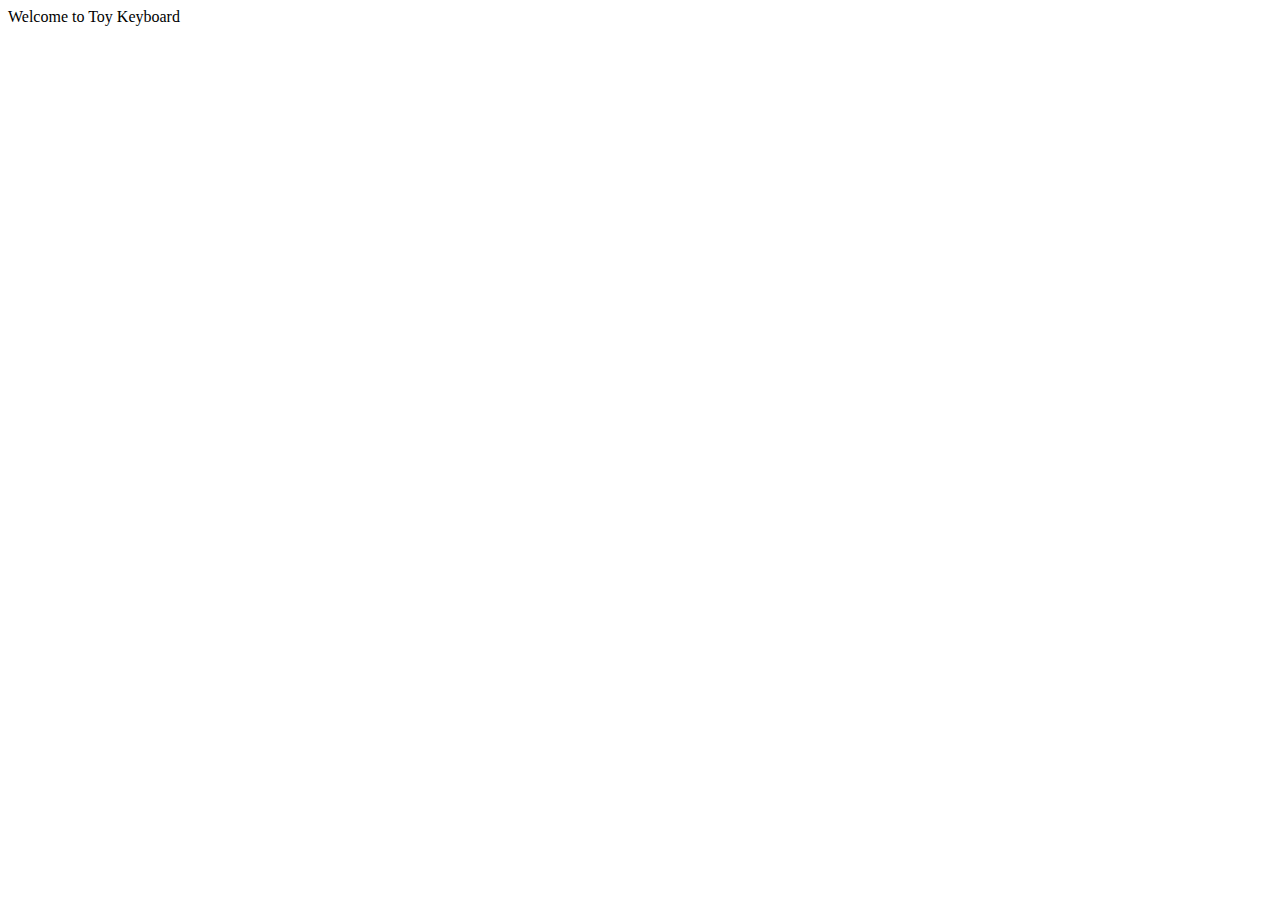
==== docs/index.html @ 1975faf7 "add docs directory" ====
<!DOCTYPE html>
<html lang="ja">
  <head>
    <meta charset="utf-8">
    <title>Toy Keyboard</title>
    <script src="main.js"></script>
    <link href="style.css" rel="stylesheet">
  </head>
  <body>
    Welcome to Toy Keyboard
  </body>
</html>
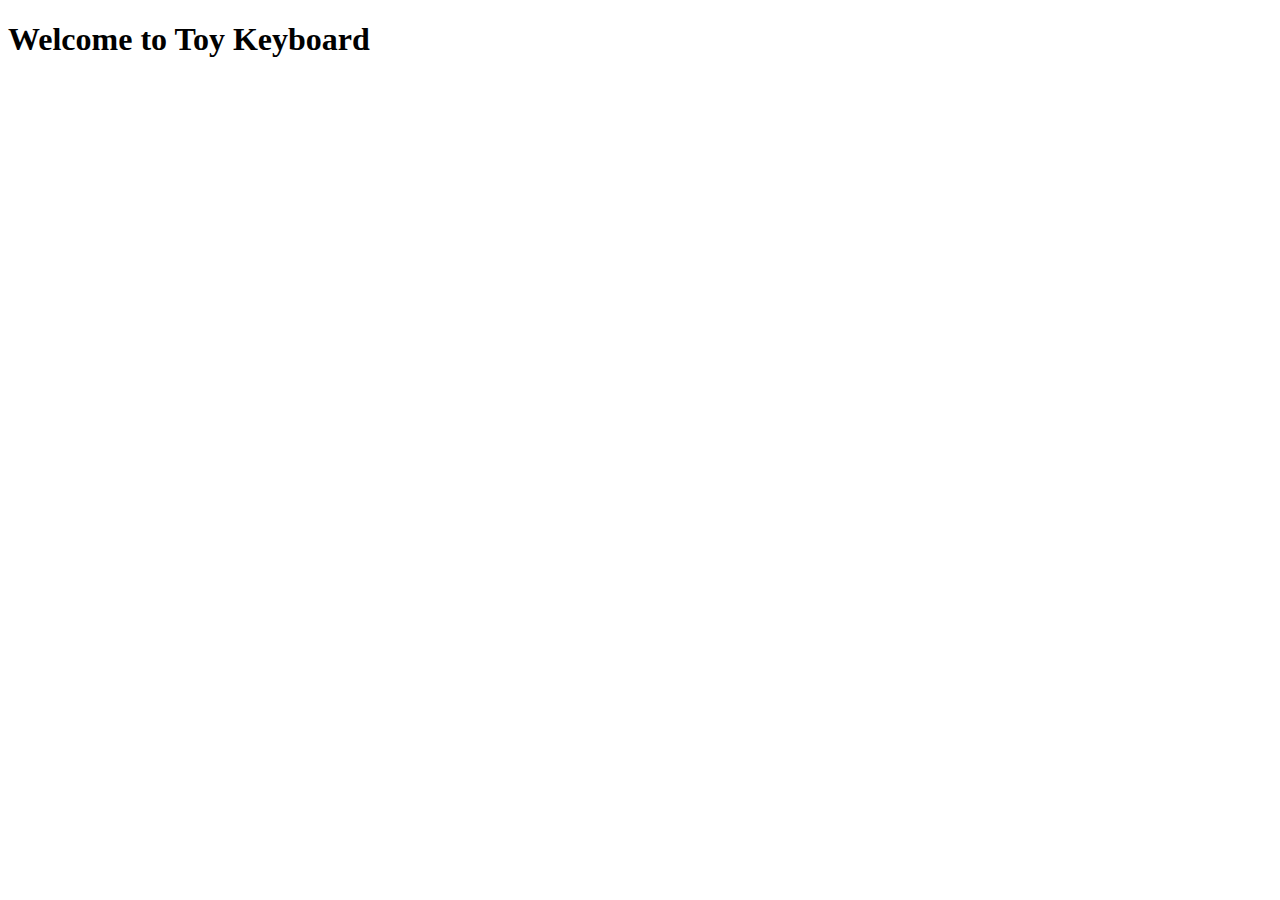
==== commit 3e45f8c0: "add a headline" ====
--- a/docs/index.html
+++ b/docs/index.html
@@ -7,6 +7,6 @@
     <link href="style.css" rel="stylesheet">
   </head>
   <body>
-    Welcome to Toy Keyboard
+    <h1>Welcome to Toy Keyboard</h1>
   </body>
 </html>
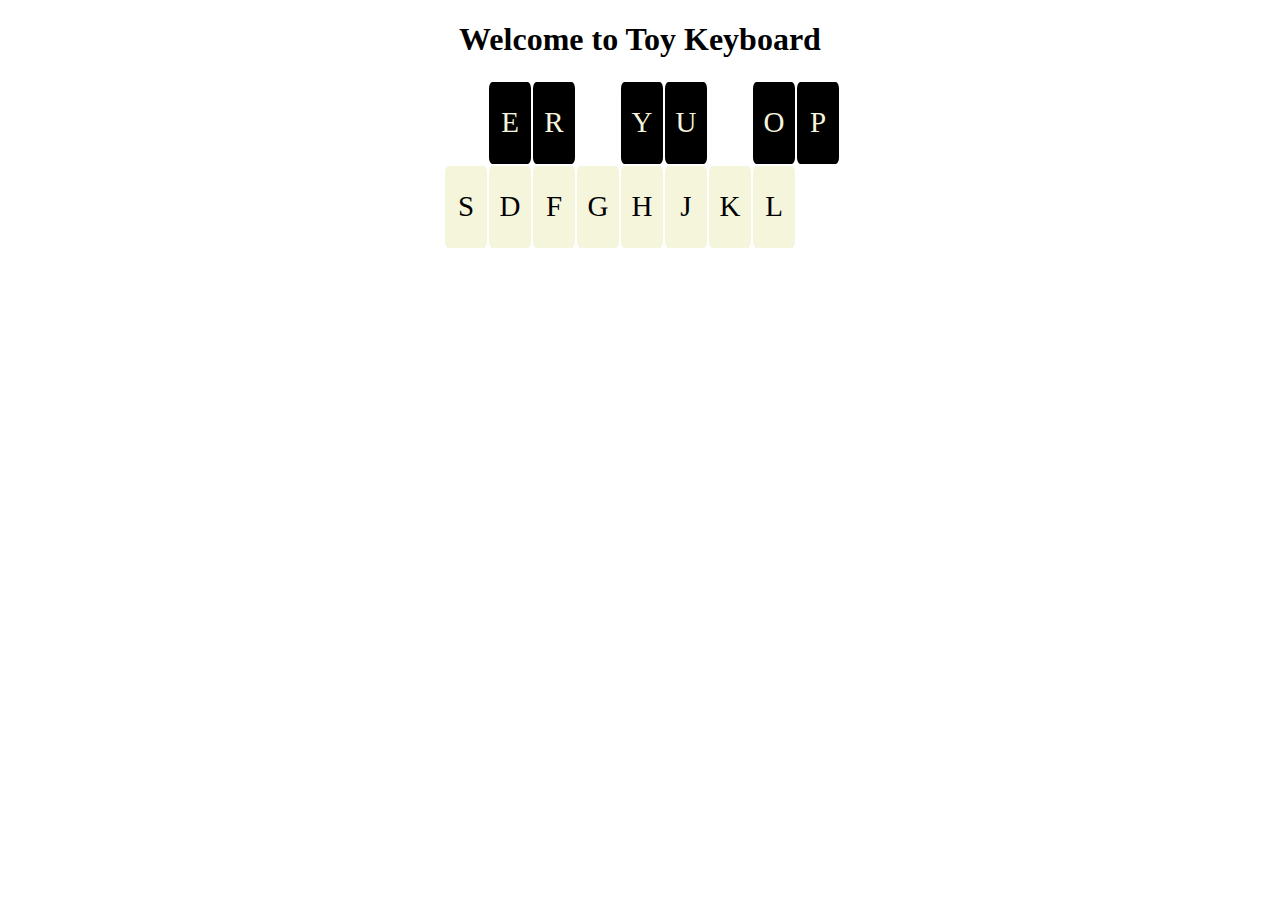
==== commit 9182667d: "Display the keys" ====
--- a/docs/index.html
+++ b/docs/index.html
@@ -8,5 +8,31 @@
   </head>
   <body>
     <h1>Welcome to Toy Keyboard</h1>
+    <table>
+      <tr>
+        <td></td>
+        <td></td>
+        <td id="e" class="black">E</td>
+        <td id="r" class="black">R</td>
+        <td></td>
+        <td id="y" class="black">Y</td>
+        <td id="u" class="black">U</td>
+        <td></td>
+        <td id="o" class="black">O</td>
+        <td id="p" class="black">P</td>
+      </tr>
+
+      <tr>
+        <td></td>
+        <td id="s" class="white">S</td>
+        <td id="d" class="white">D</td>
+        <td id="f" class="white">F</td>
+        <td id="g" class="white">G</td>
+        <td id="h" class="white">H</td>
+        <td id="j" class="white">J</td>
+        <td id="k" class="white">K</td>
+        <td id="l" class="white">L</td>
+      </tr>
+    </table>
   </body>
 </html>
--- a/docs/style.css
+++ b/docs/style.css
@@ -0,0 +1,28 @@
+h1 {
+  text-align: center;
+}
+
+table {
+  margin-left: auto;
+  margin-right: auto;
+}
+
+table tr td.white {
+  background-color: beige;
+  color: black;
+}
+
+table tr td.black {
+  background-color: black;
+  color: beige;
+}
+
+table tr td.white,
+table tr td.black {
+  border-radius: 8%;
+  height: 80px;
+  width: 40px;
+  text-align: center;
+  vertical-align: middle;
+  font-size: 29px;
+}
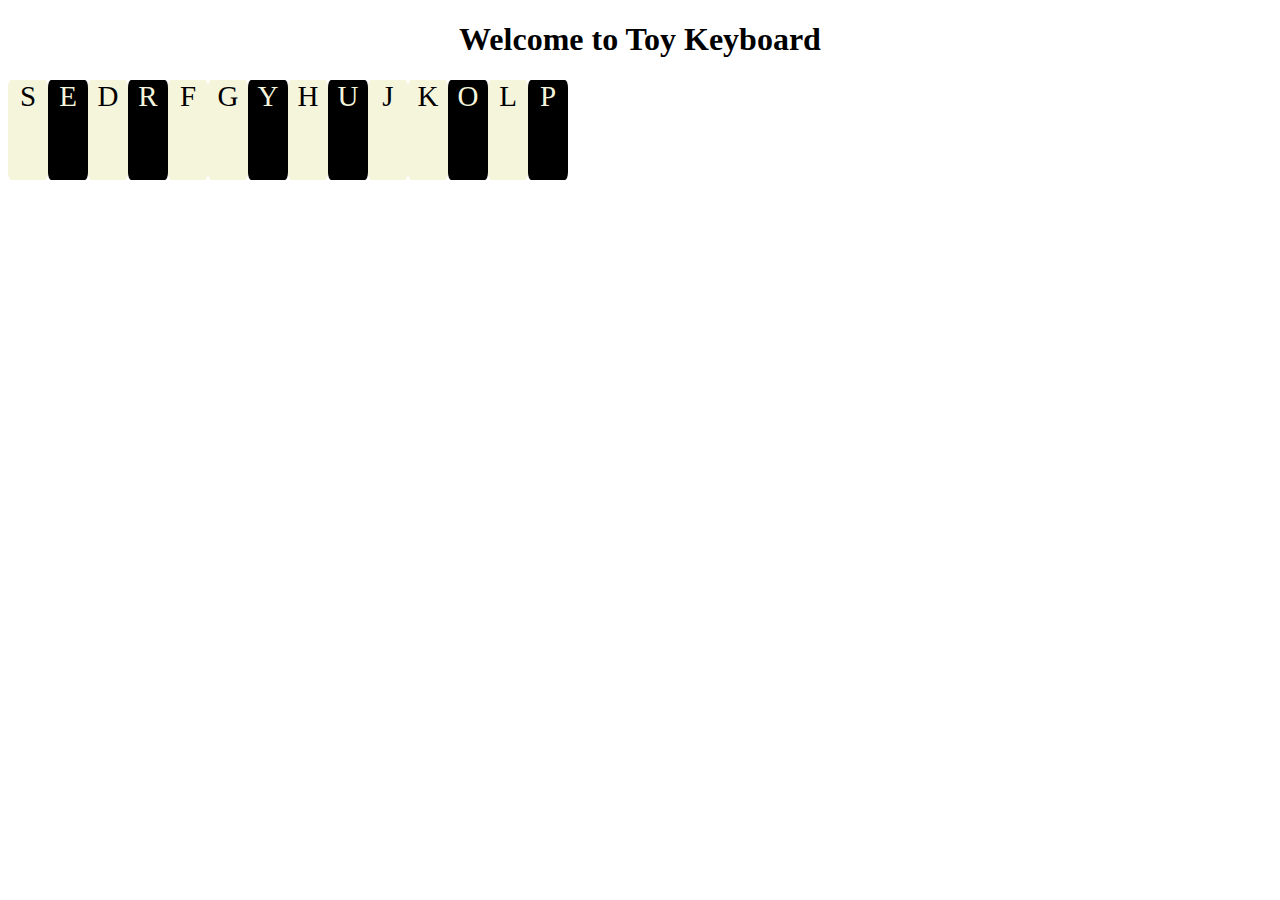
==== commit 15c4d76b: "make a few tweaks" ====
--- a/docs/index.html
+++ b/docs/index.html
@@ -8,31 +8,21 @@
   </head>
   <body>
     <h1>Welcome to Toy Keyboard</h1>
-    <table>
-      <tr>
-        <td></td>
-        <td></td>
-        <td id="e" class="black">E</td>
-        <td id="r" class="black">R</td>
-        <td></td>
-        <td id="y" class="black">Y</td>
-        <td id="u" class="black">U</td>
-        <td></td>
-        <td id="o" class="black">O</td>
-        <td id="p" class="black">P</td>
-      </tr>
-
-      <tr>
-        <td></td>
-        <td id="s" class="white">S</td>
-        <td id="d" class="white">D</td>
-        <td id="f" class="white">F</td>
-        <td id="g" class="white">G</td>
-        <td id="h" class="white">H</td>
-        <td id="j" class="white">J</td>
-        <td id="k" class="white">K</td>
-        <td id="l" class="white">L</td>
-      </tr>
-    </table>
+    <div class="keyboard">
+      <div id="s" class="white">S</div>
+      <div id="e" class="black">E</div>
+      <div id="d" class="white">D</div>
+      <div id="r" class="black">R</div>
+      <div id="f" class="white">F</div>
+      <div id="g" class="white">G</div>
+      <div id="y" class="black">Y</div>
+      <div id="h" class="white">H</div>
+      <div id="u" class="black">U</div>
+      <div id="j" class="white">J</div>
+      <div id="k" class="white">K</div>
+      <div id="o" class="black">O</div>
+      <div id="l" class="white">L</div>
+      <div id="p" class="black">P</div>
+    </div>
   </body>
 </html>
--- a/docs/style.css
+++ b/docs/style.css
@@ -2,25 +2,24 @@
   text-align: center;
 }
 
-table {
-  margin-left: auto;
-  margin-right: auto;
+div.keyboard {
+  display: flex;
 }
 
-table tr td.white {
+div.white {
   background-color: beige;
   color: black;
 }
 
-table tr td.black {
+div.black {
   background-color: black;
   color: beige;
 }
 
-table tr td.white,
-table tr td.black {
+div.white,
+div.black {
   border-radius: 8%;
-  height: 80px;
+  height: 100px;
   width: 40px;
   text-align: center;
   vertical-align: middle;
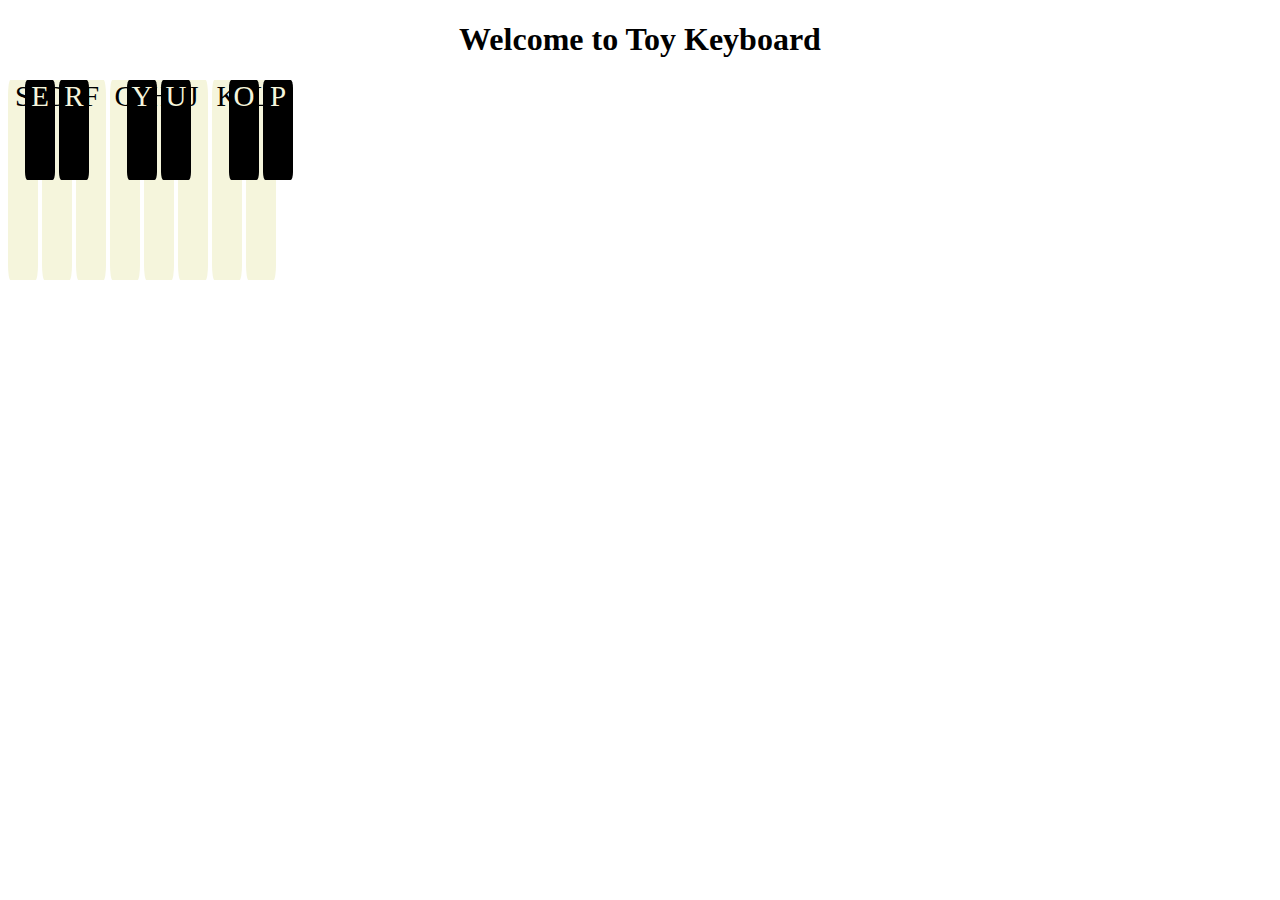
==== commit 79d48c78: "modify a bit" ====
--- a/docs/index.html
+++ b/docs/index.html
@@ -14,11 +14,13 @@
       <div id="d" class="white">D</div>
       <div id="r" class="black">R</div>
       <div id="f" class="white">F</div>
+      <div class="space"></div>
       <div id="g" class="white">G</div>
       <div id="y" class="black">Y</div>
       <div id="h" class="white">H</div>
       <div id="u" class="black">U</div>
       <div id="j" class="white">J</div>
+      <div class="space"></div>
       <div id="k" class="white">K</div>
       <div id="o" class="black">O</div>
       <div id="l" class="white">L</div>
--- a/docs/style.css
+++ b/docs/style.css
@@ -9,19 +9,33 @@
 div.white {
   background-color: beige;
   color: black;
+  height: 200px;
+  z-index: 1;
+}
+
+
+div.space {
+  color: beige;
+  height: 100px;
+  z-index: 2;
+  margin-left: -13px;
+  margin-right: -13px;
 }
 
 div.black {
   background-color: black;
   color: beige;
+  height: 100px;
+  z-index: 2;
+  margin-left: -13px;
+  margin-right: -13px;
 }
 
+div.space,
 div.white,
 div.black {
   border-radius: 8%;
-  height: 100px;
-  width: 40px;
+  width: 30px;
   text-align: center;
-  vertical-align: middle;
   font-size: 29px;
 }
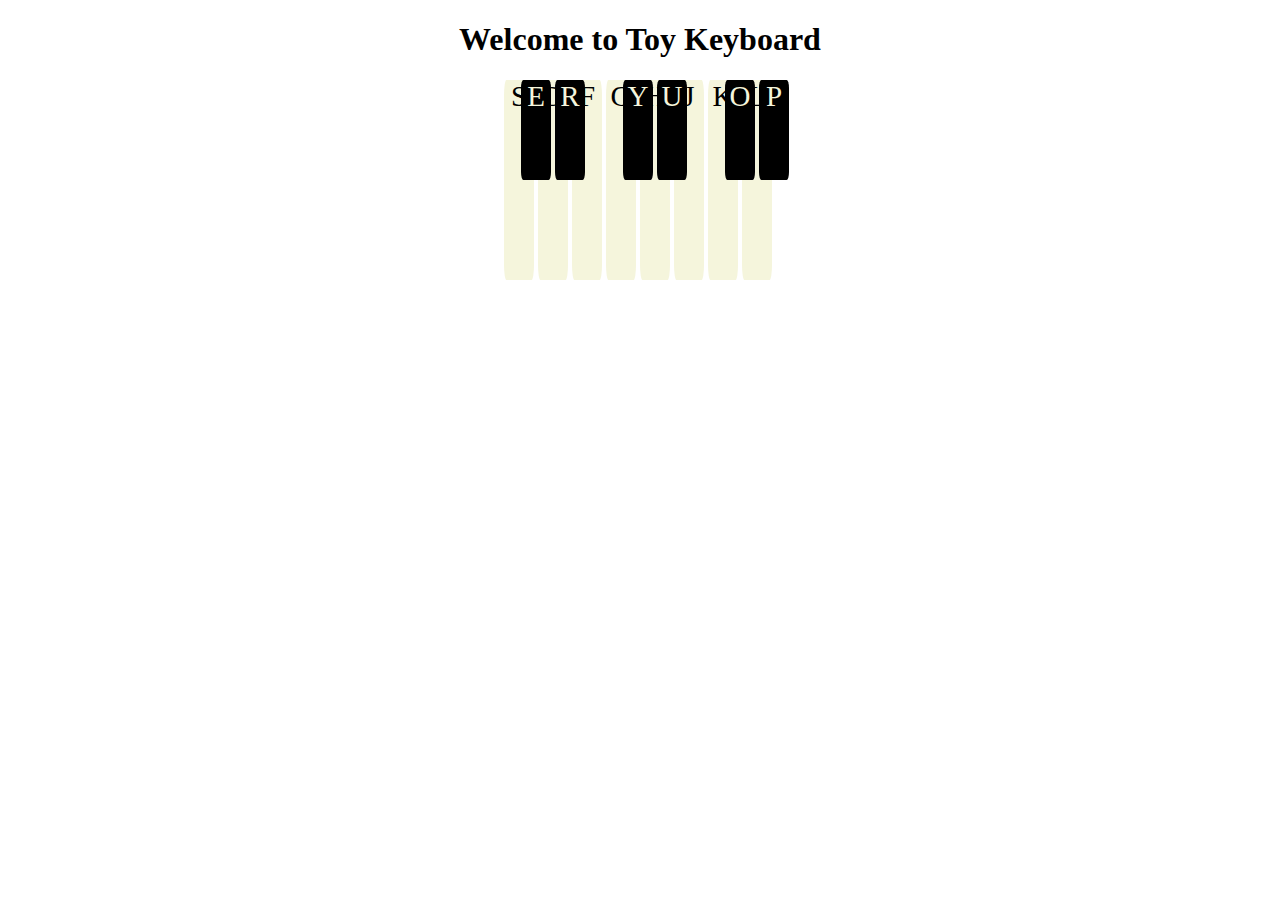
==== commit e363dc70: "center the keybord" ====
--- a/docs/index.html
+++ b/docs/index.html
@@ -9,22 +9,22 @@
   <body>
     <h1>Welcome to Toy Keyboard</h1>
     <div class="keyboard">
-      <div id="s" class="white">S</div>
-      <div id="e" class="black">E</div>
-      <div id="d" class="white">D</div>
-      <div id="r" class="black">R</div>
-      <div id="f" class="white">F</div>
+      <div id="s" class="white"><span>S</span></div>
+      <div id="e" class="black"><span>E</span></div>
+      <div id="d" class="white"><span>D</span></div>
+      <div id="r" class="black"><span>R</span></div>
+      <div id="f" class="white"><span>F</span></div>
       <div class="space"></div>
-      <div id="g" class="white">G</div>
-      <div id="y" class="black">Y</div>
-      <div id="h" class="white">H</div>
-      <div id="u" class="black">U</div>
-      <div id="j" class="white">J</div>
+      <div id="g" class="white"><span>G</span></div>
+      <div id="y" class="black"><span>Y</span></div>
+      <div id="h" class="white"><span>H</span></div>
+      <div id="u" class="black"><span>U</span></div>
+      <div id="j" class="white"><span>J</span></div>
       <div class="space"></div>
-      <div id="k" class="white">K</div>
-      <div id="o" class="black">O</div>
-      <div id="l" class="white">L</div>
-      <div id="p" class="black">P</div>
+      <div id="k" class="white"><span>K</span></div>
+      <div id="o" class="black"><span>O</span></div>
+      <div id="l" class="white"><span>L</span></div>
+      <div id="p" class="black"><span>P</span></div>
     </div>
   </body>
 </html>
--- a/docs/style.css
+++ b/docs/style.css
@@ -4,6 +4,7 @@
 
 div.keyboard {
   display: flex;
+  justify-content: center;
 }
 
 div.white {
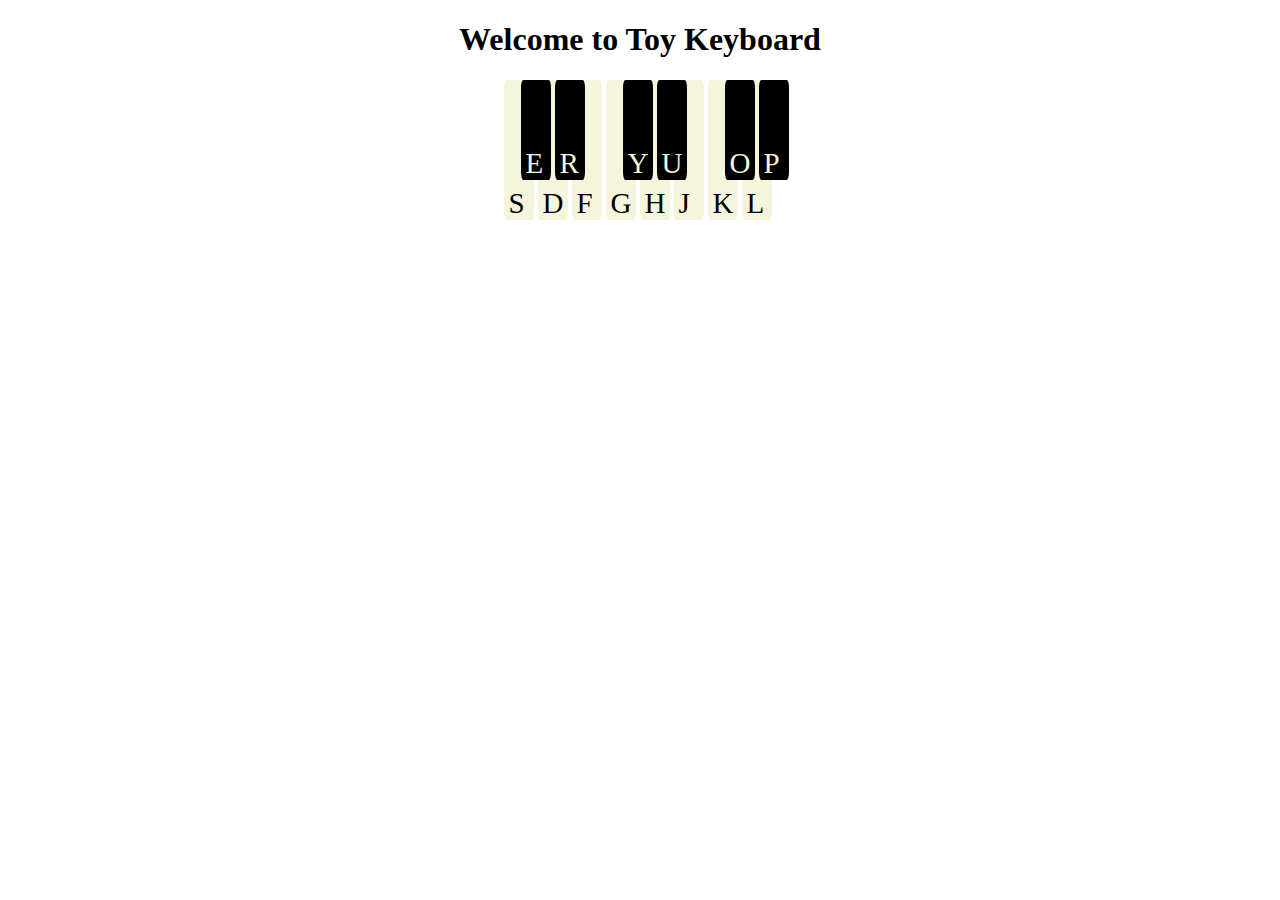
==== commit c5fec337: "use position CSS property" ====
--- a/docs/index.html
+++ b/docs/index.html
@@ -9,22 +9,22 @@
   <body>
     <h1>Welcome to Toy Keyboard</h1>
     <div class="keyboard">
-      <div id="s" class="white"><span>S</span></div>
-      <div id="e" class="black"><span>E</span></div>
-      <div id="d" class="white"><span>D</span></div>
-      <div id="r" class="black"><span>R</span></div>
-      <div id="f" class="white"><span>F</span></div>
+      <div id="s" class="white"><div class="keyname">S</div></div>
+      <div id="e" class="black"><div class="keyname">E</div></div>
+      <div id="d" class="white"><div class="keyname">D</div></div>
+      <div id="r" class="black"><div class="keyname">R</div></div>
+      <div id="f" class="white"><div class="keyname">F</div></div>
       <div class="space"></div>
-      <div id="g" class="white"><span>G</span></div>
-      <div id="y" class="black"><span>Y</span></div>
-      <div id="h" class="white"><span>H</span></div>
-      <div id="u" class="black"><span>U</span></div>
-      <div id="j" class="white"><span>J</span></div>
+      <div id="g" class="white"><div class="keyname">G</div></div>
+      <div id="y" class="black"><div class="keyname">Y</div></div>
+      <div id="h" class="white"><div class="keyname">H</div></div>
+      <div id="u" class="black"><div class="keyname">U</div></div>
+      <div id="j" class="white"><div class="keyname">J</div></div>
       <div class="space"></div>
-      <div id="k" class="white"><span>K</span></div>
-      <div id="o" class="black"><span>O</span></div>
-      <div id="l" class="white"><span>L</span></div>
-      <div id="p" class="black"><span>P</span></div>
+      <div id="k" class="white"><div class="keyname">K</div></div>
+      <div id="o" class="black"><div class="keyname">O</div></div>
+      <div id="l" class="white"><div class="keyname">L</div></div>
+      <div id="p" class="black"><div class="keyname">P</div></div>
     </div>
   </body>
 </html>
--- a/docs/style.css
+++ b/docs/style.css
@@ -8,12 +8,19 @@
 }
 
 div.white {
+  position: relative;
   background-color: beige;
   color: black;
-  height: 200px;
+  height: 140px;
   z-index: 1;
 }
 
+div.black > div.keyname,
+div.white > div.keyname {
+  position: absolute;
+  left: 15%;
+  bottom: 0;
+}
 
 div.space {
   color: beige;
@@ -24,6 +31,7 @@
 }
 
 div.black {
+  position: relative;
   background-color: black;
   color: beige;
   height: 100px;
